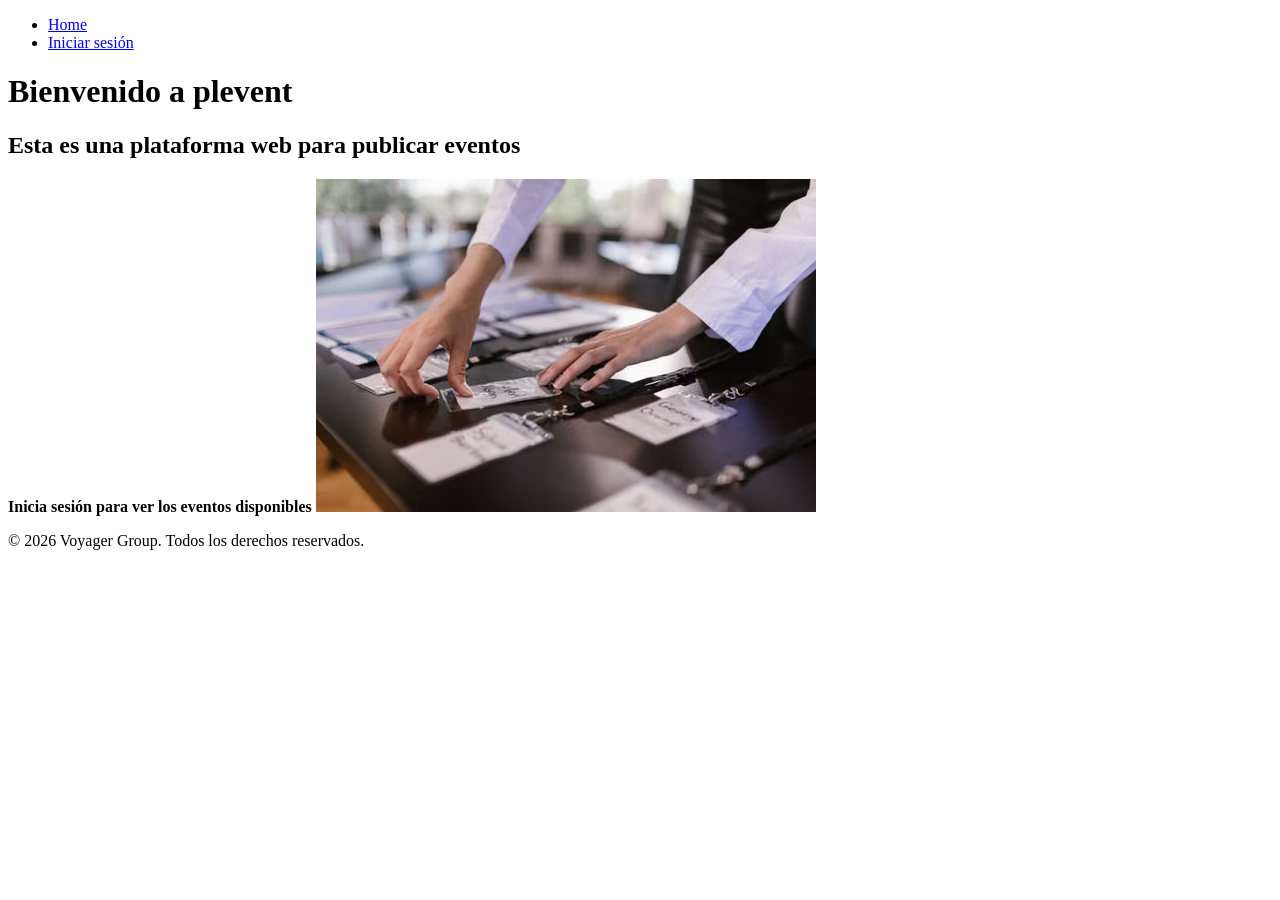
==== index.html @ d4776aaa "feat: form-first-version-created" ====
<!DOCTYPE html>
<html lang="en">
<head>
    <meta charset="UTF-8">
    <meta name="viewport" content="width=device-width, initial-scale=1.0">
    <link rel="stylesheet" href="style.css"> 
    <title>Plevent - Inicio</title>
</head>
<body>
    <header>
        <nav>
            <ul>
                <li><a href="index.html">Home</a></li>
                <li><a href="#">Iniciar sesión</a></li>
            </ul>
        </nav>
        <h1>Bienvenido a plevent</h1>
    </header>
    <main>
        <h2>Esta es una plataforma web para publicar eventos</h2>
        <strong>Inicia sesión para ver los eventos disponibles</strong>
        <img src="img/Pasted image.png" alt="Foto de un evento">
    </main>
    <footer>
        <p>&copy; 2026 Voyager Group. Todos los derechos reservados.</p>
    </footer>
</body>
</html>
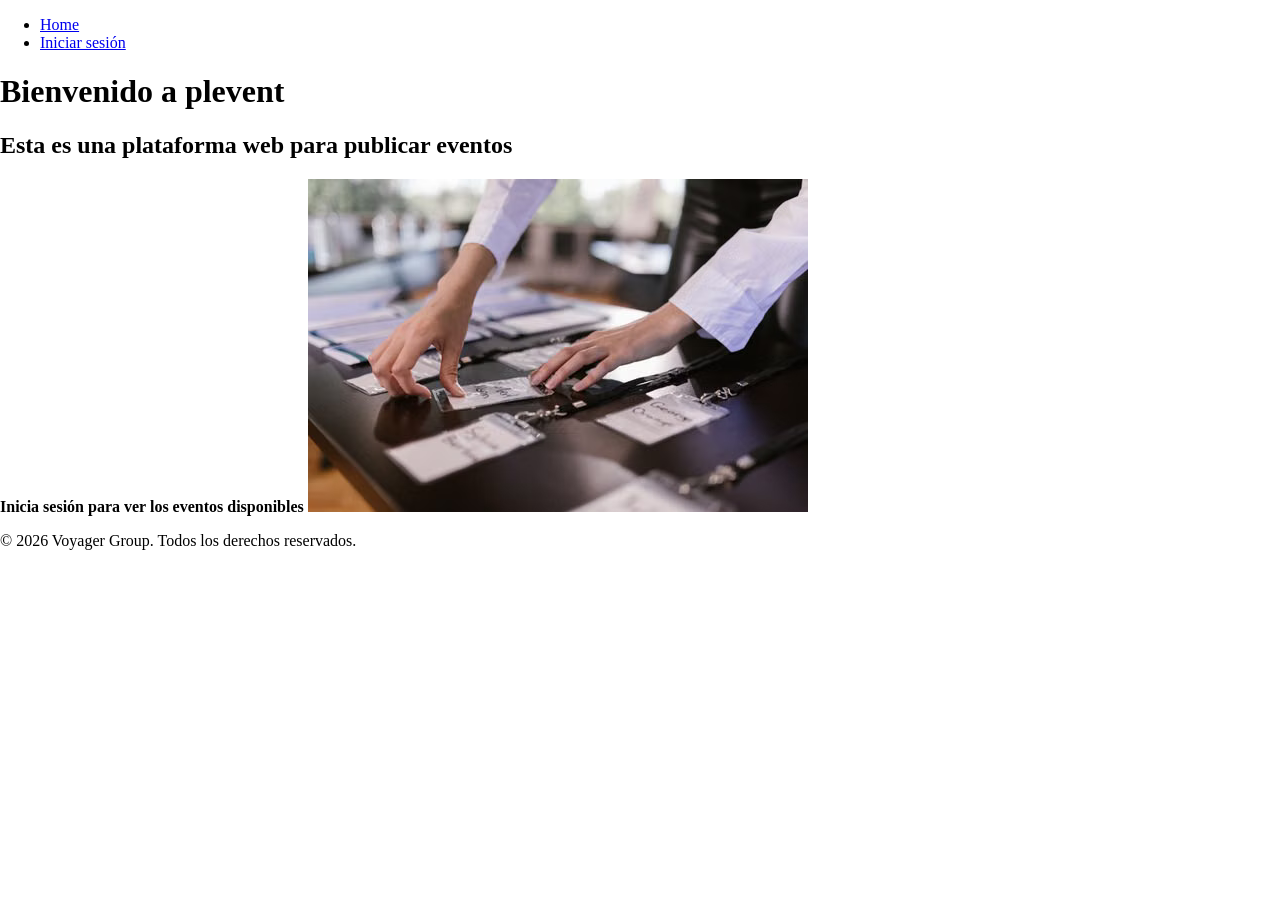
==== commit df48e196: "fix and refract: organizada la estructura del html en sesión html y reorganizados los archivos y car" ====
--- a/index.html
+++ b/index.html
@@ -1,17 +1,19 @@
 <!DOCTYPE html>
 <html lang="en">
+
 <head>
     <meta charset="UTF-8">
     <meta name="viewport" content="width=device-width, initial-scale=1.0">
-    <link rel="stylesheet" href="style.css"> 
     <title>Plevent - Inicio</title>
+    <link rel="stylesheet" href="style.css">
 </head>
+
 <body>
     <header>
         <nav>
             <ul>
                 <li><a href="index.html">Home</a></li>
-                <li><a href="#">Iniciar sesión</a></li>
+                <li><a href="pages/sesion.html">Iniciar sesión</a></li>
             </ul>
         </nav>
         <h1>Bienvenido a plevent</h1>
@@ -24,5 +26,8 @@
     <footer>
         <p>&copy; 2026 Voyager Group. Todos los derechos reservados.</p>
     </footer>
+
+    <script src="js/index.js"></script>
 </body>
+
 </html>
--- a/style.css
+++ b/style.css
@@ -0,0 +1,53 @@
+.contenido {
+    display: flex;
+    justify-content: space-around;
+    align-items: center;
+
+    max-width: 1100px;
+    width: 90%;
+    min-height: 100vh;
+    margin: auto;
+}
+
+.login {
+    width: 350px;
+    background: white;
+    padding: 35px;
+    border-radius: 15px;
+}
+
+html,
+body {
+    width: 100%;
+    height: 100%;
+    margin: 0;
+}
+
+.sesion-body {
+    font-family: Arial, sans-serif;
+
+    background-image: url("img/images.jpeg");
+    background-size: cover;
+    background-position: center center;
+    background-repeat: no-repeat;
+    background-attachment: fixed;
+}
+
+.contenido {
+    display: flex;
+    justify-content: space-around;
+    align-items: center;
+
+    width: 90%;
+    max-width: 1100px;
+    min-height: 100vh;
+    margin: auto;
+}
+
+.bienvenida {
+    color: black;
+    text-align: center;
+    width: 100%;
+    height: 100%;
+    max-width: 400px;
+}
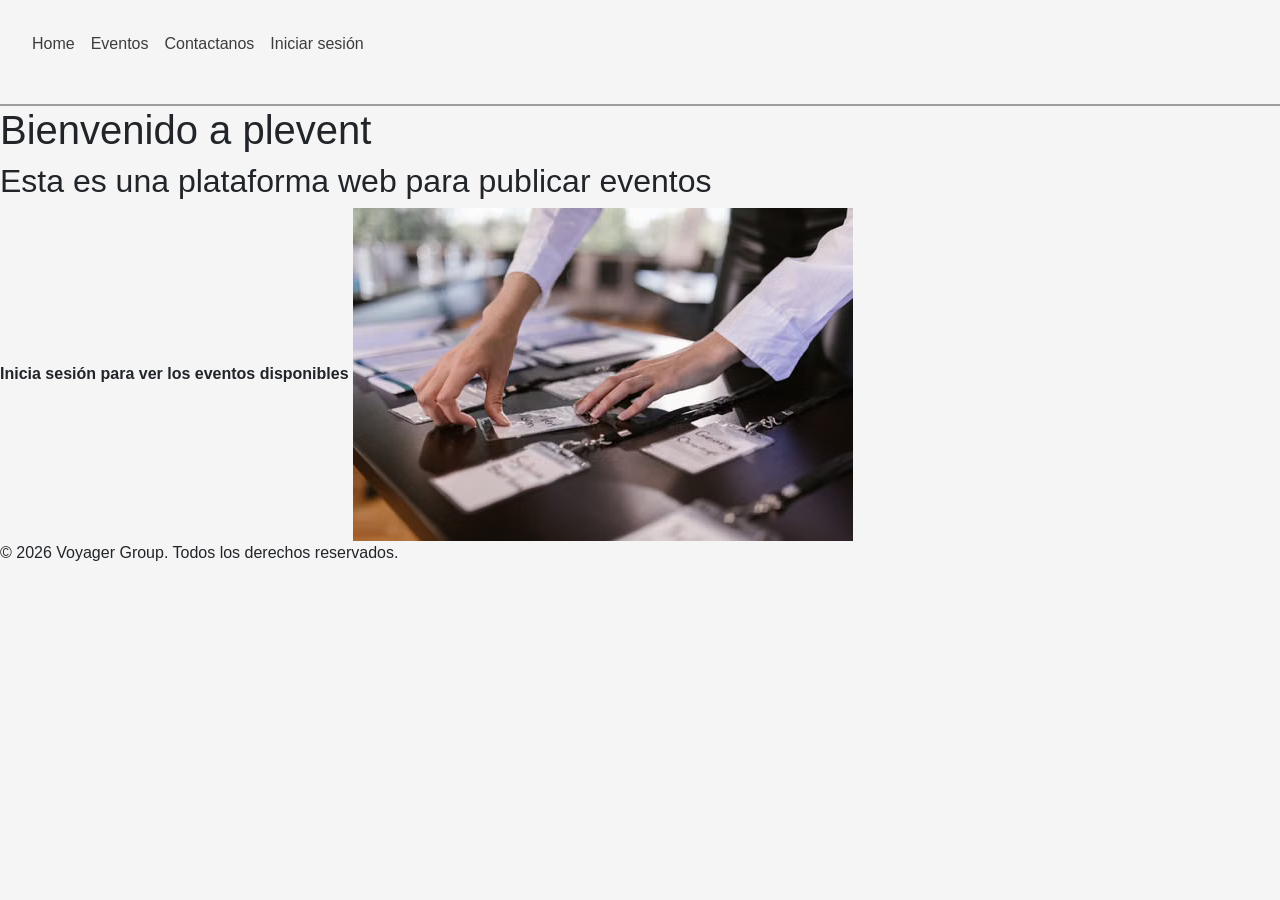
==== commit 569d5fac: "feat: creado flujo básico de login y validación de formularios de contacto" ====
--- a/index.html
+++ b/index.html
@@ -5,7 +5,8 @@
     <meta charset="UTF-8">
     <meta name="viewport" content="width=device-width, initial-scale=1.0">
     <title>Plevent - Inicio</title>
-    <link rel="stylesheet" href="style.css">
+    <link rel="stylesheet" href="https://cdn.jsdelivr.net/npm/bootstrap@5.3.8/dist/css/bootstrap.min.css">
+    <link rel="stylesheet" href="../style.css">
 </head>
 
 <body>
@@ -13,6 +14,8 @@
         <nav>
             <ul>
                 <li><a href="index.html">Home</a></li>
+                <li><a href="pages/eventos.html">Eventos</a></li>
+                <li><a href="pages/contact.html">Contactanos</a></li>
                 <li><a href="pages/sesion.html">Iniciar sesión</a></li>
             </ul>
         </nav>
--- a/style.css
+++ b/style.css
@@ -21,11 +21,11 @@
     width: 100%;
     height: 100%;
     margin: 0;
+    background-color: #f5f5f5;
+    font-family: sans-serif
 }
 
 .sesion-body {
-    font-family: Arial, sans-serif;
-
     background-image: url("img/images.jpeg");
     background-size: cover;
     background-position: center center;
@@ -50,4 +50,33 @@
     width: 100%;
     height: 100%;
     max-width: 400px;
+}
+
+/* estilos navbar  */
+
+nav {
+    border-bottom: solid 2px #9e9d9d;
+    display: flex;
+    justify-content: space-between;
+    align-items: center;
+    padding: 0 1rem;
+}
+
+nav ul {
+    list-style: none;
+    display: flex;
+    padding: 2rem 1rem;
+    gap: 1rem;
+    justify-content: center;
+    align-items: center;
+}
+
+nav a {
+    text-decoration: none;
+    color: #3d3c3c;
+}
+
+nav a:hover {
+    text-decoration: underline;
+    color: #6e6d6d;
 }
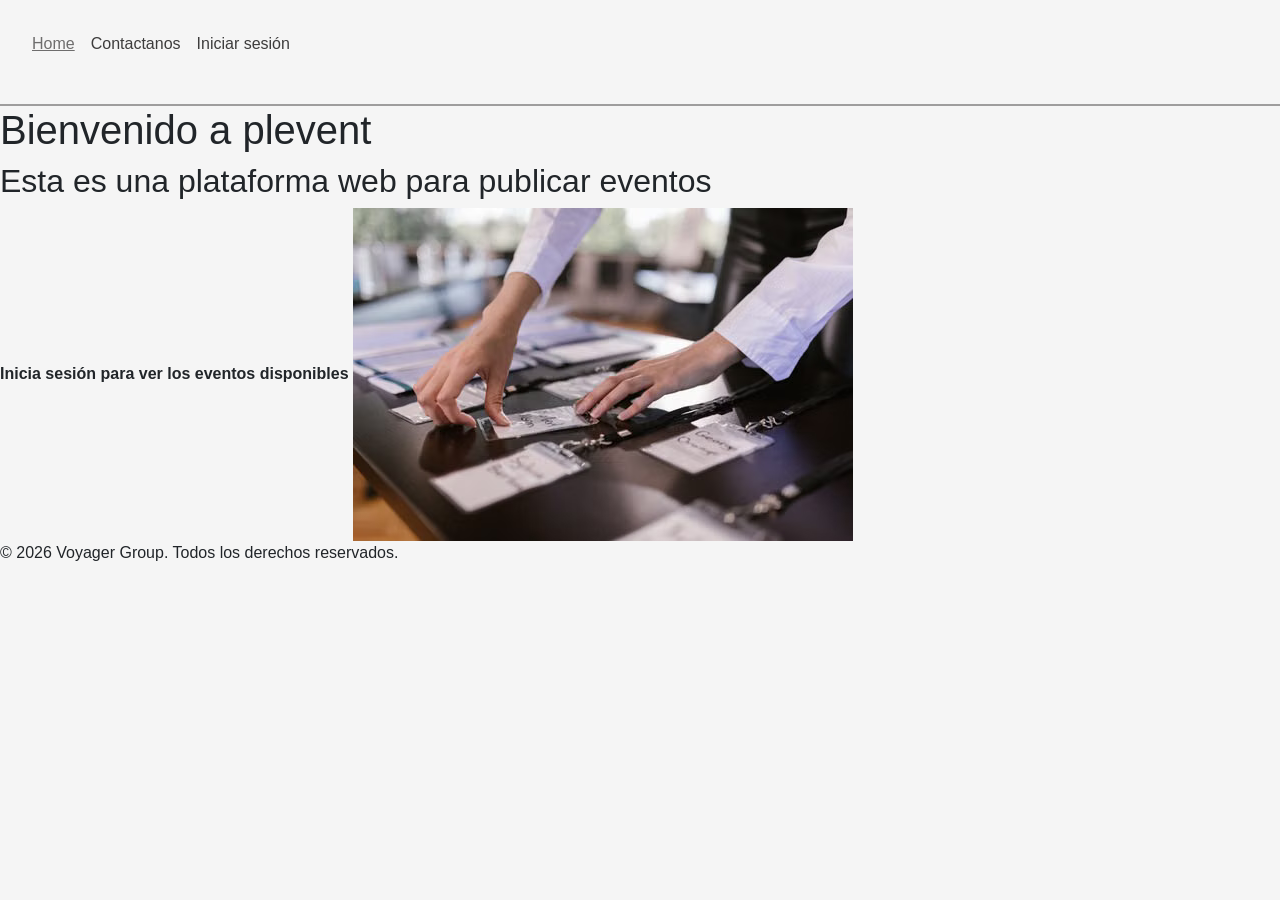
==== commit 2976de8b: "feat: terminado el inicio de sesión, configurando navbar para ocultar links no deseados y botón de i" ====
--- a/index.html
+++ b/index.html
@@ -6,18 +6,19 @@
     <meta name="viewport" content="width=device-width, initial-scale=1.0">
     <title>Plevent - Inicio</title>
     <link rel="stylesheet" href="https://cdn.jsdelivr.net/npm/bootstrap@5.3.8/dist/css/bootstrap.min.css">
-    <link rel="stylesheet" href="../style.css">
+    <link rel="stylesheet" href="./style.css">
 </head>
 
 <body>
     <header>
         <nav>
             <ul>
-                <li><a href="index.html">Home</a></li>
-                <li><a href="pages/eventos.html">Eventos</a></li>
+                <li><a class="active" href="index.html">Home</a></li>
+                <li id="events"><a href="pages/eventos.html">Eventos</a></li>
                 <li><a href="pages/contact.html">Contactanos</a></li>
-                <li><a href="pages/sesion.html">Iniciar sesión</a></li>
+                <li id="login"><a href="pages/sesion.html">Iniciar sesión</a></li>
             </ul>
+            <button id="logout" class="btn btn-danger" onclick="salir()">Cerrar Sesion</button>
         </nav>
         <h1>Bienvenido a plevent</h1>
     </header>
--- a/style.css
+++ b/style.css
@@ -76,7 +76,16 @@
     color: #3d3c3c;
 }
 
+.active {
+    text-decoration: underline;
+    color: #6e6d6d;
+}
+
 nav a:hover {
     text-decoration: underline;
     color: #6e6d6d;
+}
+
+.hiden {
+    display: none;
 }
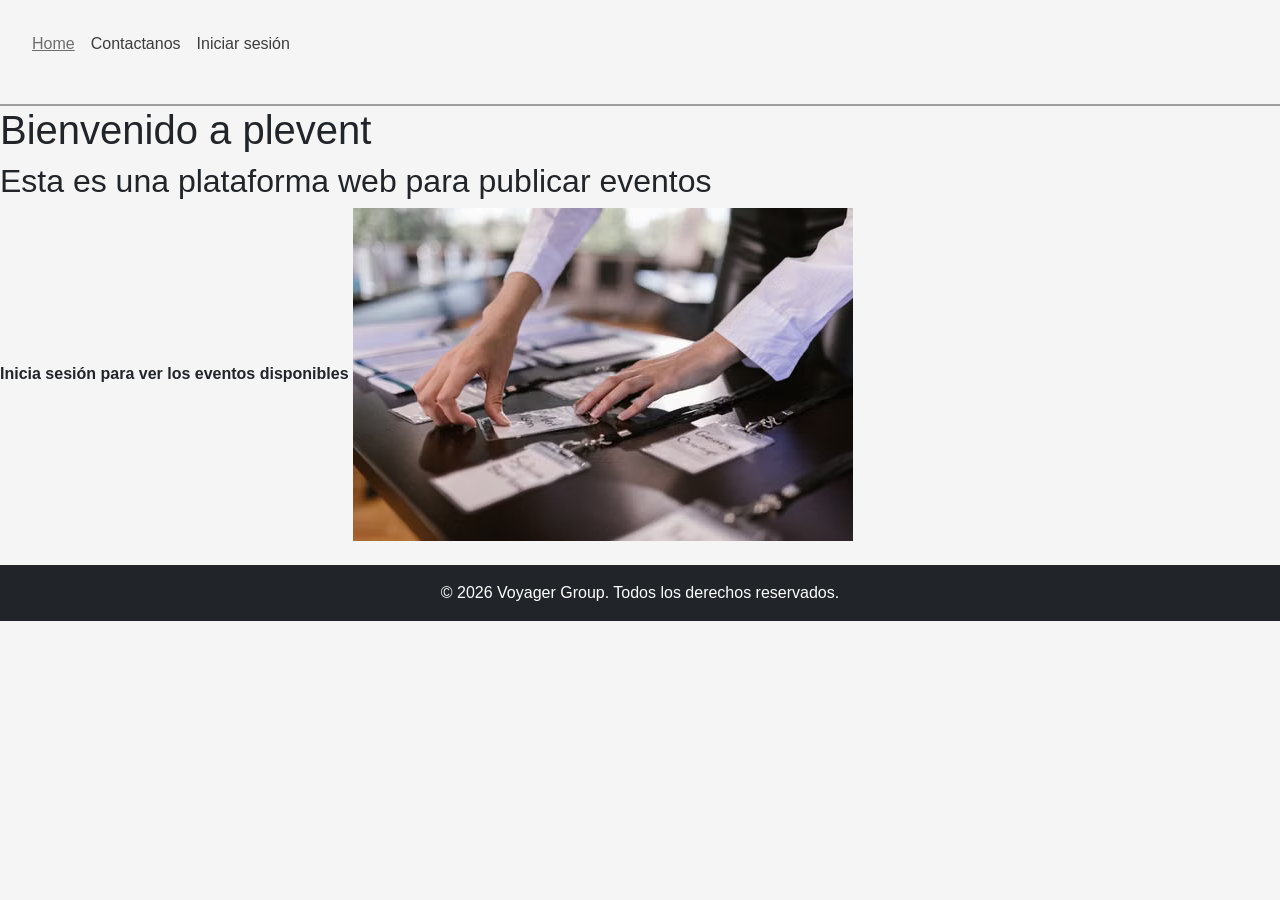
==== commit 161dee26: "style: añadido estilizado usando bootstrap para el footer y la página de contactos" ====
--- a/index.html
+++ b/index.html
@@ -27,8 +27,11 @@
         <strong>Inicia sesión para ver los eventos disponibles</strong>
         <img src="img/Pasted image.png" alt="Foto de un evento">
     </main>
-    <footer>
-        <p>&copy; 2026 Voyager Group. Todos los derechos reservados.</p>
+
+    <footer class="bg-dark text-white text-center py-3 mt-4">
+        <p class="mb-0">
+            &copy; 2026 Voyager Group. Todos los derechos reservados.
+        </p>
     </footer>
 
     <script src="js/index.js"></script>
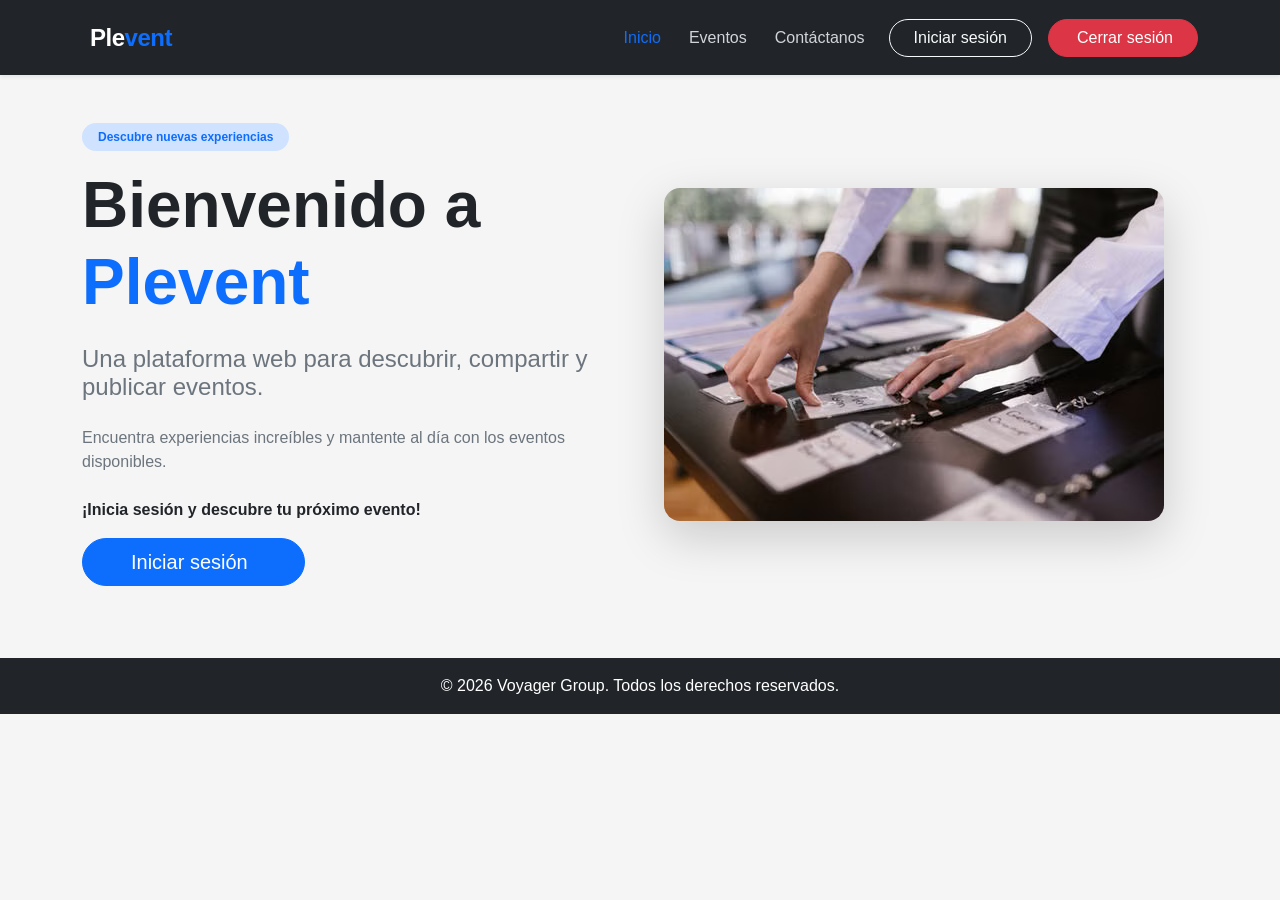
==== commit c4a5ea59: "feat: (index) inicio reconstruido con main hero y accesibilidad responsive" ====
--- a/index.html
+++ b/index.html
@@ -11,21 +11,101 @@
 
 <body>
     <header>
-        <nav>
-            <ul>
-                <li><a class="active" href="index.html">Home</a></li>
-                <li id="events"><a href="pages/eventos.html">Eventos</a></li>
-                <li><a href="pages/contact.html">Contactanos</a></li>
-                <li id="login"><a href="pages/sesion.html">Iniciar sesión</a></li>
-            </ul>
-            <button id="logout" class="btn btn-danger" onclick="salir()">Cerrar Sesion</button>
+        <nav class="navbar navbar-expand-lg navbar-dark bg-dark shadow-sm">
+            <div class="container">
+
+                <a class="navbar-brand fw-bold fs-4" href="index.html">
+                    <i class="bi bi-calendar-event text-primary me-2"></i>
+                    Ple<span class="text-primary">vent</span>
+                </a>
+
+                <button class="navbar-toggler" type="button" data-bs-toggle="collapse" data-bs-target="#navbarEventos"
+                    aria-controls="navbarEventos" aria-expanded="false" aria-label="Abrir menú">
+                    <span class="navbar-toggler-icon"></span>
+                </button>
+
+                <div class="collapse navbar-collapse" id="navbarEventos">
+                    <ul class="navbar-nav ms-auto align-items-lg-center gap-lg-2">
+
+                        <li class="nav-item">
+                            <a class="nav-link active" href="index.html">
+                                <i class="bi bi-house-door me-1"></i>
+                                Inicio
+                            </a>
+                        </li>
+
+                        <li class="nav-item" id="events">
+                            <a class="nav-link" href="pages/eventos.html">
+                                <i class="bi bi-ticket-perforated me-1"></i>
+                                Eventos
+                            </a>
+                        </li>
+
+                        <li class="nav-item">
+                            <a class="nav-link" href="pages/contact.html">
+                                <i class="bi bi-envelope me-1"></i>
+                                Contáctanos
+                            </a>
+                        </li>
+
+                        <li class="nav-item" id="login">
+                            <a class="btn btn-outline-light rounded-pill px-4 ms-lg-2" href="pages/sesion.html">
+                                Iniciar sesión
+                            </a>
+                        </li>
+
+                        <li class="nav-item" id="logout">
+                            <button class="btn btn-danger rounded-pill px-4 ms-lg-2" onclick="salir()">
+                                <i class="bi bi-box-arrow-right me-1"></i>
+                                Cerrar sesión
+                            </button>
+                        </li>
+
+                    </ul>
+                </div>
+            </div>
         </nav>
-        <h1>Bienvenido a plevent</h1>
     </header>
-    <main>
-        <h2>Esta es una plataforma web para publicar eventos</h2>
-        <strong>Inicia sesión para ver los eventos disponibles</strong>
-        <img src="img/Pasted image.png" alt="Foto de un evento">
+    <main class="container-fluid p-0">
+        <section class="hero-section d-flex align-items-center">
+            <div class="container py-5">
+                <div class="row align-items-center g-5">
+
+                    <div class="col-lg-6 text-center text-lg-start">
+                        <span class="badge rounded-pill bg-primary-subtle text-primary px-3 py-2 mb-3">
+                            Descubre nuevas experiencias
+                        </span>
+
+                        <h1 class="display-3 fw-bold mb-4">
+                            Bienvenido a <span class="text-primary">Plevent</span>
+                        </h1>
+
+                        <h2 class="fs-4 text-secondary fw-normal mb-4">
+                            Una plataforma web para descubrir, compartir y publicar eventos.
+                        </h2>
+
+                        <p class="text-secondary mb-4">
+                            Encuentra experiencias increíbles y mantente al día con los eventos disponibles.
+                        </p>
+
+                        <strong class="d-block mb-3">
+                            ¡Inicia sesión y descubre tu próximo evento!
+                        </strong>
+
+                        <a href="pages/sesion.html" class="btn btn-primary btn-lg rounded-pill px-5">
+                            Iniciar sesión
+                            <i class="bi bi-arrow-right ms-2"></i>
+                        </a>
+                    </div>
+
+                    <div class="col-lg-6">
+                        <img src="img/Pasted image.png" class="img-fluid rounded-4 shadow-lg hero-image"
+                            alt="Fotografía de un evento">
+                    </div>
+
+                </div>
+            </div>
+        </section>
     </main>
 
     <footer class="bg-dark text-white text-center py-3 mt-4">
--- a/style.css
+++ b/style.css
@@ -54,38 +54,26 @@
 
 /* estilos navbar  */
 
-nav {
-    border-bottom: solid 2px #9e9d9d;
-    display: flex;
-    justify-content: space-between;
-    align-items: center;
-    padding: 0 1rem;
+.navbar {
+    min-height: 75px;
 }
 
-nav ul {
-    list-style: none;
-    display: flex;
-    padding: 2rem 1rem;
-    gap: 1rem;
-    justify-content: center;
-    align-items: center;
+.navbar-brand {
+    letter-spacing: -0.5px;
 }
 
-nav a {
-    text-decoration: none;
-    color: #3d3c3c;
+.navbar .nav-link {
+    color: #d1d5db;
+    font-weight: 500;
+    transition: color 0.2s ease;
 }
 
-.active {
-    text-decoration: underline;
-    color: #6e6d6d;
+.navbar .nav-link:hover,
+.navbar .nav-link.active {
+    color: #0d6efd;
 }
 
-nav a:hover {
-    text-decoration: underline;
-    color: #6e6d6d;
-}
-
-.hiden {
-    display: none;
+.navbar .btn {
+    font-weight: 500;
+    transition: all 0.2s ease;
 }
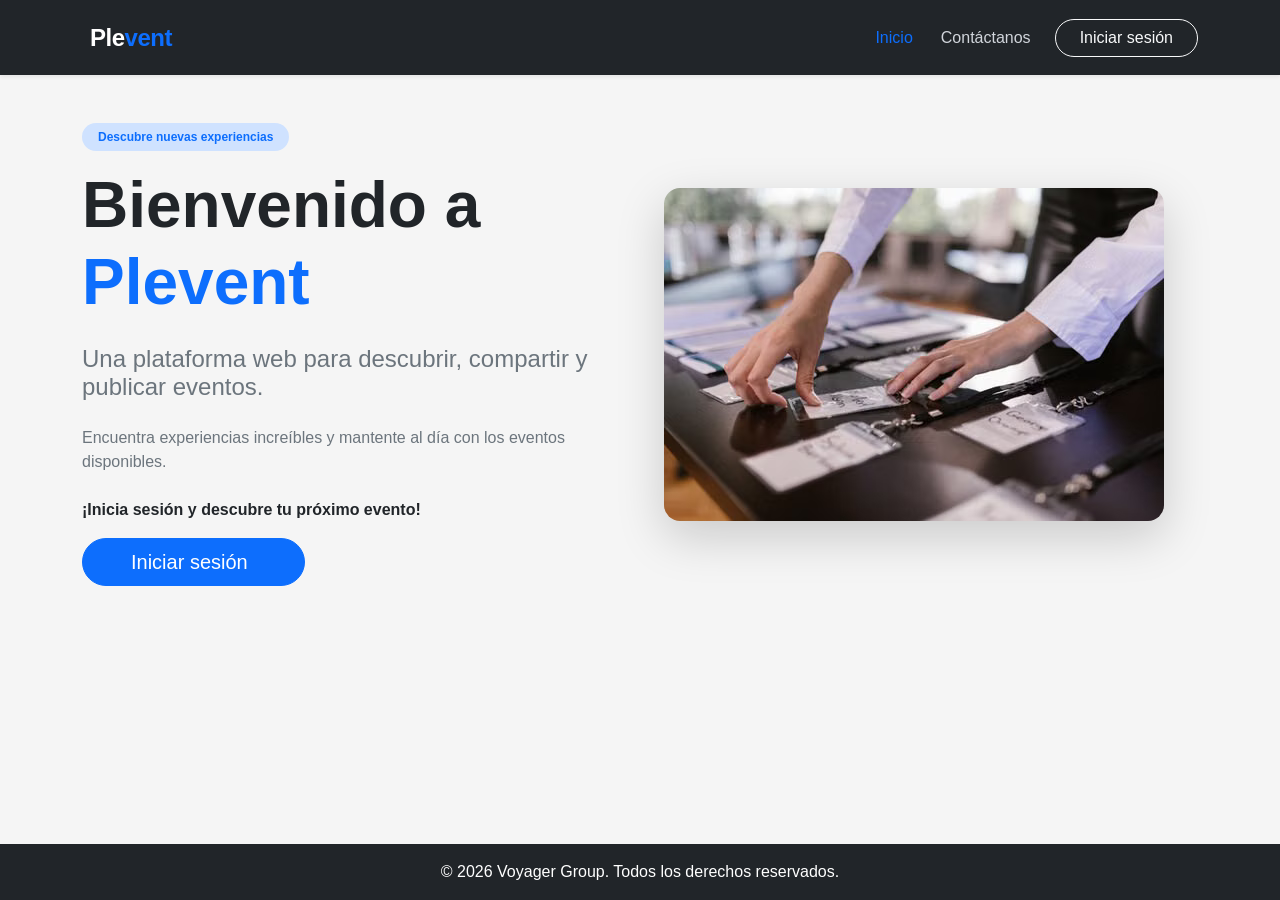
==== commit cd5b475b: "style: arreglada la posición del footer en index, contact y eventos, además actualziada la navbar ac" ====
--- a/index.html
+++ b/index.html
@@ -9,7 +9,7 @@
     <link rel="stylesheet" href="./style.css">
 </head>
 
-<body>
+<body class="page-with-footer">
     <header>
         <nav class="navbar navbar-expand-lg navbar-dark bg-dark shadow-sm">
             <div class="container">
@@ -113,7 +113,7 @@
             &copy; 2026 Voyager Group. Todos los derechos reservados.
         </p>
     </footer>
-
+    <script src="https://cdn.jsdelivr.net/npm/bootstrap@5.3.8/dist/js/bootstrap.bundle.min.js"></script>
     <script src="js/index.js"></script>
 </body>
 
--- a/style.css
+++ b/style.css
@@ -23,6 +23,17 @@
     margin: 0;
     background-color: #f5f5f5;
     font-family: sans-serif
+}
+
+body.page-with-footer {
+    display: flex;
+    flex-direction: column;
+    height: auto;
+    min-height: 100vh;
+}
+
+body.page-with-footer > main {
+    flex: 1;
 }
 
 .sesion-body {
@@ -76,4 +87,8 @@
 .navbar .btn {
     font-weight: 500;
     transition: all 0.2s ease;
+}
+
+.hiden {
+    display: none;
 }
